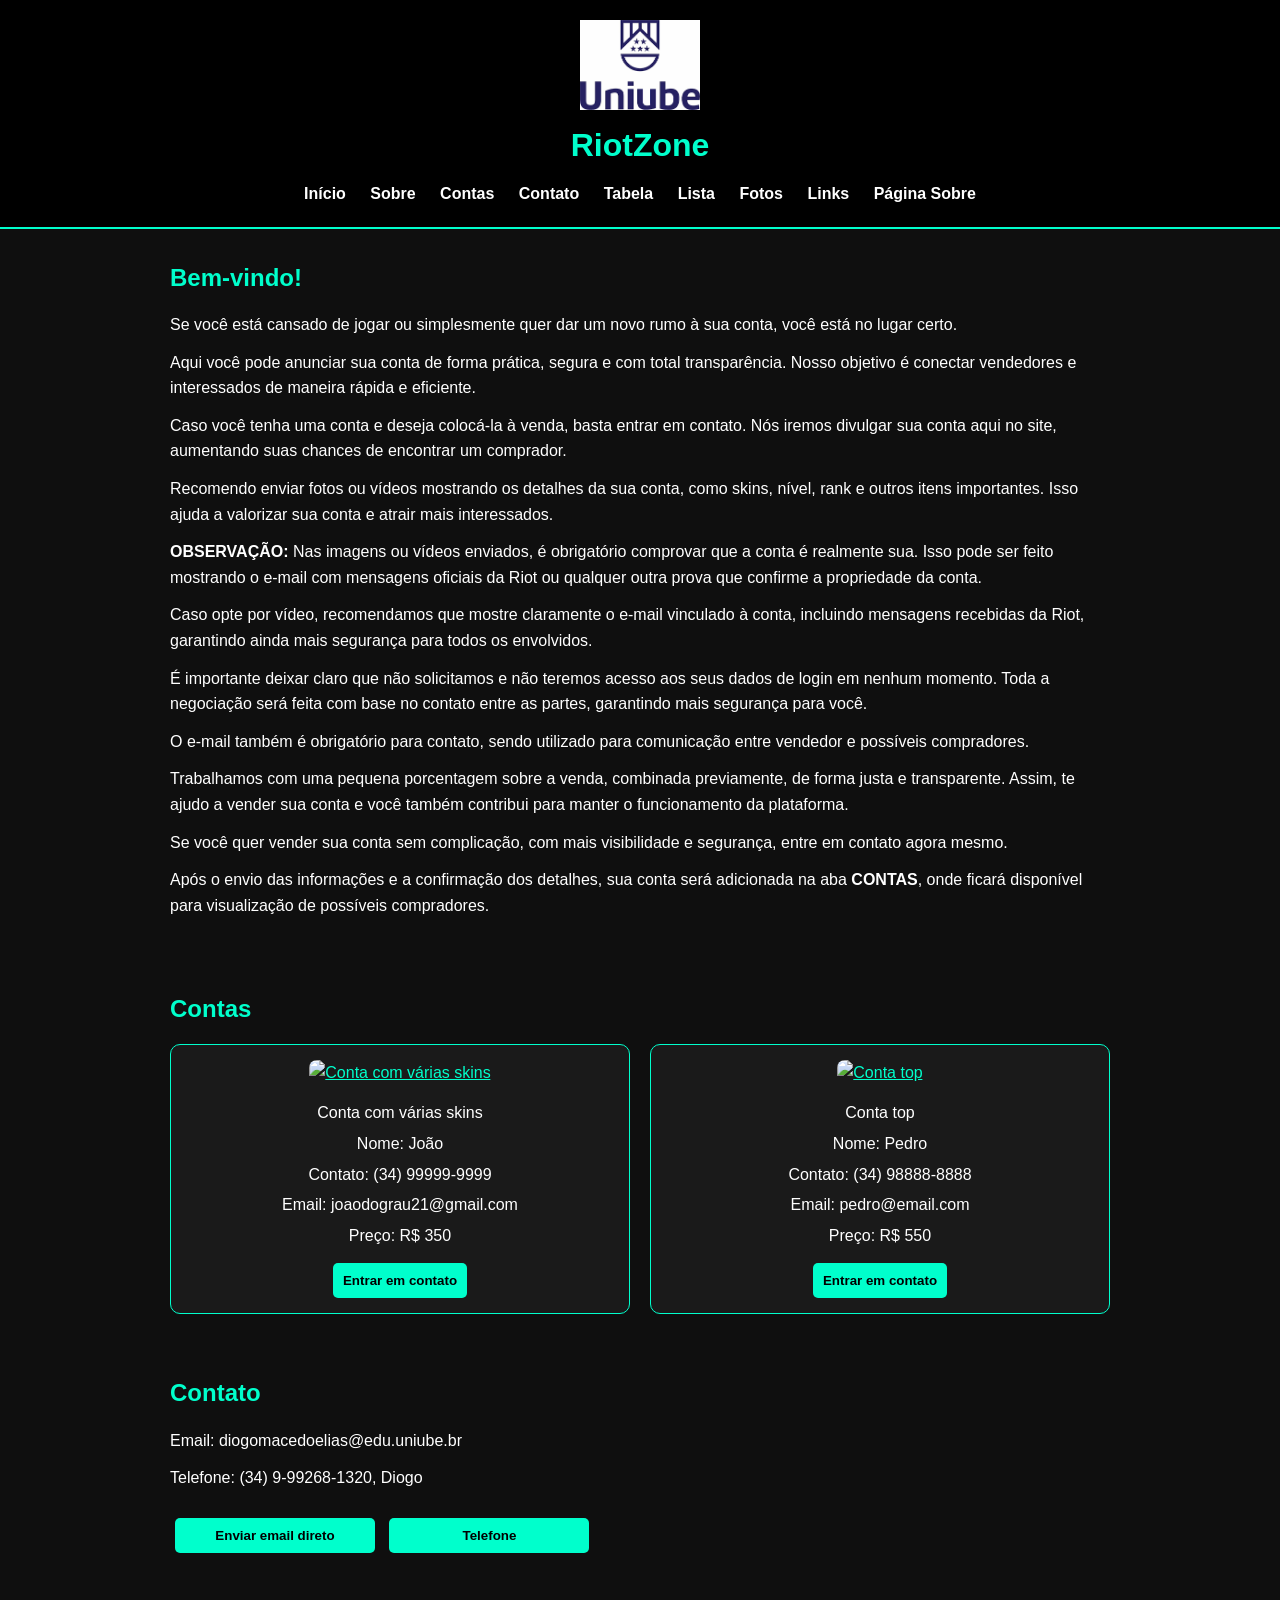
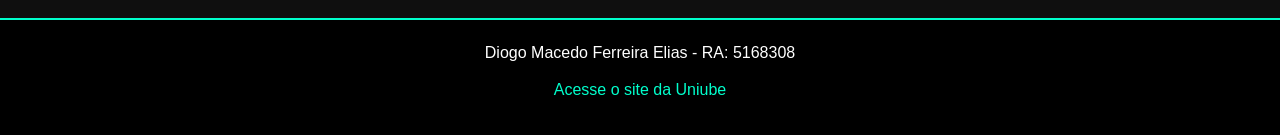
==== index.html @ e69d7495 "Update index.html" ====
<!DOCTYPE html> 
<html lang="pt-br">
<head>
    <!-- Google tag (gtag.js) -->
<script async src="https://www.googletagmanager.com/gtag/js?id=G-H2RZKGH2FG"></script>
<script>
  window.dataLayer = window.dataLayer || [];
  function gtag(){dataLayer.push(arguments);}
  gtag('js', new Date());

  gtag('config', 'G-H2RZKGH2FG');
</script>
    <!-- Google tag (gtag.js) -->
<script async src="https://www.googletagmanager.com/gtag/js?id=G-H2RZKGH2FG"></script>
<script>
  window.dataLayer = window.dataLayer || [];
  function gtag(){dataLayer.push(arguments);}
  gtag('js', new Date());

  gtag('config', 'G-H2RZKGH2FG');
</script>
    <meta charset="UTF-8">
    <meta name="viewport" content="width=device-width, initial-scale=1.0">
    <title>RiotZone</title>
    <link rel="stylesheet" href="style.css">
</head>

<body>

<header id="inicio">
    <img src="logo.png" width="120" alt="Logo Uniube">
    <h1>RiotZone</h1>

    <nav>
        <a href="index.html">Início</a>
        <a href="#sobre">Sobre</a>
        <a href="#contas">Contas</a>
        <a href="#contato">Contato</a>
        <a href="tabela.html">Tabela</a>
        <a href="lista.html">Lista</a>
        <a href="fotos.html">Fotos</a>
        <a href="links.html">Links</a>
        <a href="sobre.html">Página Sobre</a>
    </nav>
</header>

<section id="sobre">
    <h2>Bem-vindo!</h2>

    <p>Se você está cansado de jogar ou simplesmente quer dar um novo rumo à sua conta, você está no lugar certo.</p>

    <p>Aqui você pode anunciar sua conta de forma prática, segura e com total transparência. Nosso objetivo é conectar vendedores e interessados de maneira rápida e eficiente.</p>

    <p>Caso você tenha uma conta e deseja colocá-la à venda, basta entrar em contato. Nós iremos divulgar sua conta aqui no site, aumentando suas chances de encontrar um comprador.</p>

    <p>Recomendo enviar fotos ou vídeos mostrando os detalhes da sua conta, como skins, nível, rank e outros itens importantes. Isso ajuda a valorizar sua conta e atrair mais interessados.</p>

    <p><strong>OBSERVAÇÃO:</strong> Nas imagens ou vídeos enviados, é obrigatório comprovar que a conta é realmente sua. Isso pode ser feito mostrando o e-mail com mensagens oficiais da Riot ou qualquer outra prova que confirme a propriedade da conta.</p>

    <p>Caso opte por vídeo, recomendamos que mostre claramente o e-mail vinculado à conta, incluindo mensagens recebidas da Riot, garantindo ainda mais segurança para todos os envolvidos.</p>

    <p>É importante deixar claro que não solicitamos e não teremos acesso aos seus dados de login em nenhum momento. Toda a negociação será feita com base no contato entre as partes, garantindo mais segurança para você.</p>

    <p>O e-mail também é obrigatório para contato, sendo utilizado para comunicação entre vendedor e possíveis compradores.</p>

    <p>Trabalhamos com uma pequena porcentagem sobre a venda, combinada previamente, de forma justa e transparente. Assim, te ajudo a vender sua conta e você também contribui para manter o funcionamento da plataforma.</p>

    <p>Se você quer vender sua conta sem complicação, com mais visibilidade e segurança, entre em contato agora mesmo.</p>

    <p>Após o envio das informações e a confirmação dos detalhes, sua conta será adicionada na aba <strong>CONTAS</strong>, onde ficará disponível para visualização de possíveis compradores.</p>
</section>

<section id="contas">
    <h2>Contas</h2>

    <div id="lista-contas">
        <div class="card">
            <a href="https://static.wikia.nocookie.net/valorant/images/f/f1/Weapon_Skins.png" target="_blank">
                <img src="https://static.wikia.nocookie.net/valorant/images/f/f1/Weapon_Skins.png" alt="Conta com várias skins">
            </a>
            <p>Conta com várias skins</p>
            <p>Nome: João</p>
            <p>Contato: (34) 99999-9999</p>
            <p>Email: joaodograu21@gmail.com</p>
            <p>Preço: R$ 350</p>
            <button onclick="window.open('https://wa.me/553499999999?text=Olá,%20gostaria%20de%20mais%20informações%20sobre%20a%20conta!', '_blank')">
                Entrar em contato
            </button>
        </div>

        <div class="card">
            <a href="https://http2.mlstatic.com/D_NQ_NP_926245-MLB74349079459_022024-O.webp" target="_blank">
                <img src="https://http2.mlstatic.com/D_NQ_NP_926245-MLB74349079459_022024-O.webp" alt="Conta top">
            </a>
            <p>Conta top</p>
            <p>Nome: Pedro</p>
            <p>Contato: (34) 98888-8888</p>
            <p>Email: pedro@email.com</p>
            <p>Preço: R$ 550</p>
            <button onclick="window.open('https://wa.me/5534988888888?text=Olá,%20gostaria%20de%20mais%20informações%20sobre%20a%20conta!', '_blank')">
                Entrar em contato
            </button>
        </div>
    </div>
</section>

<section id="contato">
    <h2>Contato</h2>
    <p>Email: diogomacedoelias@edu.uniube.br</p>
    <p>Telefone: (34) 9-99268-1320, Diogo</p>

    <a href="https://mail.google.com/mail/?view=cm&to=diogomacedoelias00@gmail.com" target="_blank">
        <button>Enviar email direto</button>
    </a>

    <a href="https://wa.me/5534992681320" target="_blank">
        <button>Telefone</button>
    </a>
</section>

<footer>
    <p>Diogo Macedo Ferreira Elias - RA: 5168308</p>
    <p>
        <a href="https://www.uniube.br" target="_blank">
            Acesse o site da Uniube
        </a>
    </p>
</footer>

</body>
</html>
---- style.css ----
/* RESET */
* {
    margin: 0;
    padding: 0;
    box-sizing: border-box;
}

/* BODY */
body {
    font-family: Arial, sans-serif;
    background-color: #0f0f0f;
    color: #ffffff;
    line-height: 1.6;
}

/* HEADER */
header {
    background: #000;
    padding: 20px;
    text-align: center;
    border-bottom: 2px solid #00ffcc;
}

header img {
    display: block;
    margin: 0 auto 10px;
}

header h1 {
    color: #00ffcc;
    margin-bottom: 10px;
}

/* NAV */
nav {
    margin-top: 10px;
}

nav a {
    color: #ffffff;
    text-decoration: none;
    margin: 0 10px;
    font-weight: bold;
    transition: 0.3s;
}

nav a:hover {
    color: #00ffcc;
}

/* SECTIONS */
section {
    padding: 30px;
    max-width: 1000px;
    margin: auto;
}

/* TITLES */
h1, h2 {
    color: #00ffcc;
    margin-bottom: 15px;
}

p {
    margin-bottom: 12px;
}

/* CONTAS GRID */
#lista-contas {
    display: grid;
    grid-template-columns: repeat(auto-fit, minmax(250px, 1fr));
    gap: 20px;
}

/* CARD */
.card {
    background: #1a1a1a;
    border: 1px solid #00ffcc;
    border-radius: 10px;
    padding: 15px;
    text-align: center;
    transition: 0.3s;
}

.card:hover {
    transform: scale(1.03);
    box-shadow: 0 0 15px #00ffcc;
}

/* IMAGEM */
.card img {
    width: 100%;
    border-radius: 8px;
    margin-bottom: 10px;
}

/* TEXTO CARD */
.card p {
    margin: 5px 0;
}

/* BOTÃO */
button {
    background: #00ffcc;
    color: #000;
    border: none;
    padding: 10px;
    margin-top: 10px;
    cursor: pointer;
    border-radius: 5px;
    font-weight: bold;
    transition: 0.3s;
}

button:hover {
    background: #00ccaa;
}

/* CONTATO */
#contato a {
    display: inline-block;
    margin: 5px;
}

#contato a button {
    width: 200px;
}

/* FORM */
form {
    max-width: 500px;
    margin: 20px auto;
}

input, textarea {
    width: 100%;
    padding: 10px;
    border: 1px solid #00ffcc;
    border-radius: 5px;
    background: #111;
    color: #fff;
    margin-bottom: 10px;
}

textarea {
    min-height: 120px;
    resize: vertical;
}

/* TABELA */
table {
    width: 100%;
    max-width: 800px;
    margin: 20px auto;
    border-collapse: collapse;
    background: #1a1a1a;
}

th, td {
    border: 1px solid #00ffcc;
    padding: 12px;
    text-align: center;
}

th {
    background: #000;
    color: #00ffcc;
}

/* LISTAS */
ul, ol {
    max-width: 600px;
    margin: 20px auto;
    text-align: left;
    padding-left: 20px;
}

/* LINKS GERAIS */
a {
    color: #00ffcc;
}

a:hover {
    color: #ffffff;
}

/* FOOTER */
footer {
    background: #000;
    text-align: center;
    padding: 20px;
    border-top: 2px solid #00ffcc;
    margin-top: 30px;
}

footer a {
    color: #00ffcc;
    text-decoration: none;
}

/* RESPONSIVO */
@media (max-width: 600px) {
    nav a {
        display: block;
        margin: 5px 0;
    }

    #contato a button {
        width: 100%;
    }
}
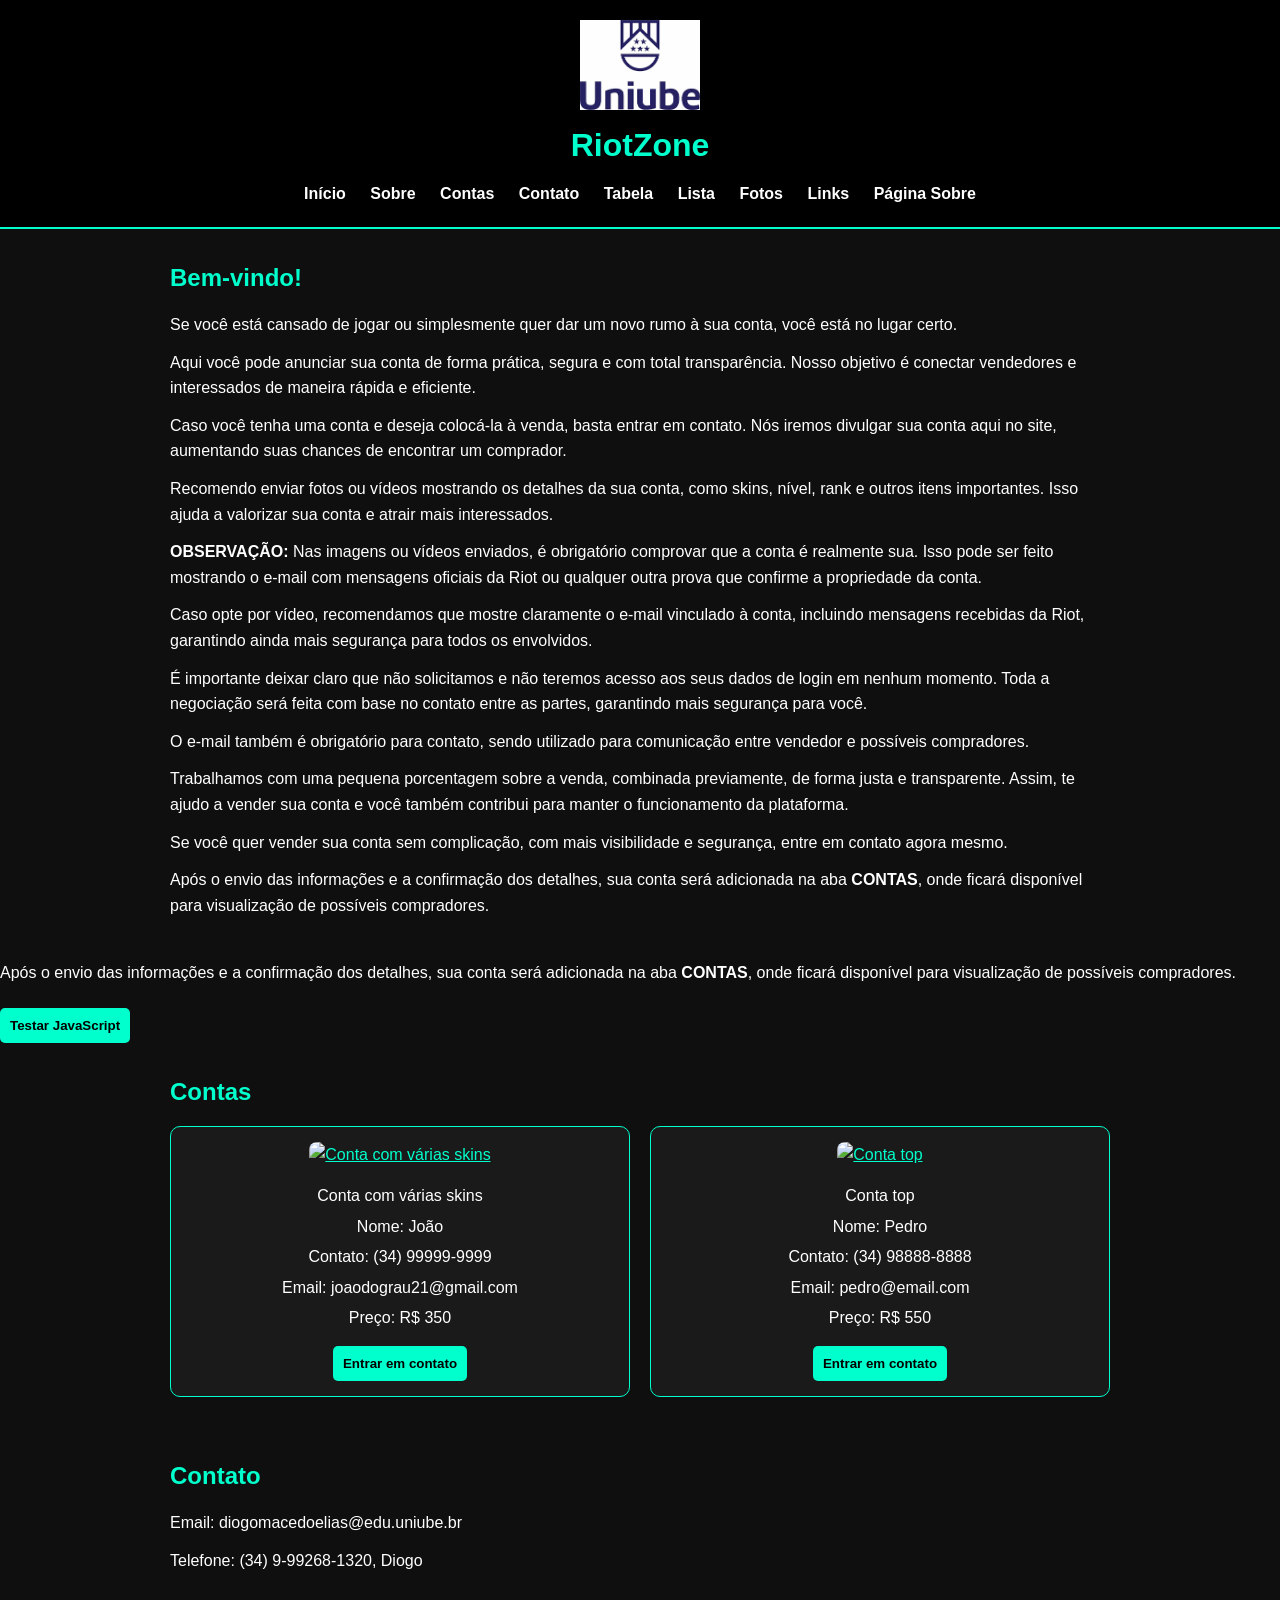
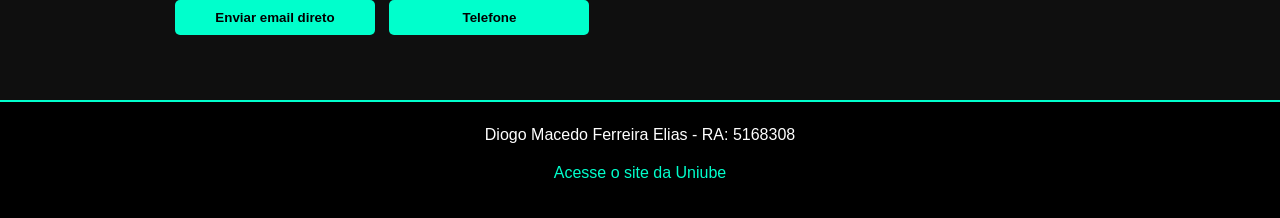
==== commit b2b4bb91: "Update index.html" ====
--- a/index.html
+++ b/index.html
@@ -1,24 +1,31 @@
 <!DOCTYPE html> 
 <html lang="pt-br">
 <head>
+    <!-- Google tag (gtag.js) -->
+<script async src="https://www.googletagmanager.com/gtag/js?id=G-5P6KQJ7KKT"></script>
+<script>
+  window.dataLayer = window.dataLayer || [];
+  function gtag(){dataLayer.push(arguments);}
+  gtag('js', new Date());
+
+  gtag('config', 'G-5P6KQJ7KKT');
+</script>
+    <!-- Google Tag Manager -->
+<script>(function(w,d,s,l,i){w[l]=w[l]||[];w[l].push({'gtm.start':
+new Date().getTime(),event:'gtm.js'});var f=d.getElementsByTagName(s)[0],
+j=d.createElement(s),dl=l!='dataLayer'?'&l='+l:'';j.async=true;j.src=
+'https://www.googletagmanager.com/gtm.js?id='+i+dl;f.parentNode.insertBefore(j,f);
+})(window,document,'script','dataLayer','GTM-KKLBBCS6');</script>
+<!-- End Google Tag Manager -->
     <!-- Google tag (gtag.js) -->
 <script async src="https://www.googletagmanager.com/gtag/js?id=G-H2RZKGH2FG"></script>
 <script>
   window.dataLayer = window.dataLayer || [];
   function gtag(){dataLayer.push(arguments);}
   gtag('js', new Date());
+ gtag('config', 'G-H2RZKGH2FG');
+</script>   
 
-  gtag('config', 'G-H2RZKGH2FG');
-</script>
-    <!-- Google tag (gtag.js) -->
-<script async src="https://www.googletagmanager.com/gtag/js?id=G-H2RZKGH2FG"></script>
-<script>
-  window.dataLayer = window.dataLayer || [];
-  function gtag(){dataLayer.push(arguments);}
-  gtag('js', new Date());
-
-  gtag('config', 'G-H2RZKGH2FG');
-</script>
     <meta charset="UTF-8">
     <meta name="viewport" content="width=device-width, initial-scale=1.0">
     <title>RiotZone</title>
@@ -26,6 +33,10 @@
 </head>
 
 <body>
+    <!-- Google Tag Manager (noscript) -->
+<noscript><iframe src="https://www.googletagmanager.com/ns.html?id=GTM-KKLBBCS6"
+height="0" width="0" style="display:none;visibility:hidden"></iframe></noscript>
+<!-- End Google Tag Manager (noscript) -->
 
 <header id="inicio">
     <img src="logo.png" width="120" alt="Logo Uniube">
@@ -69,7 +80,15 @@
 
     <p>Após o envio das informações e a confirmação dos detalhes, sua conta será adicionada na aba <strong>CONTAS</strong>, onde ficará disponível para visualização de possíveis compradores.</p>
 </section>
+    
+<p>Após o envio das informações e a confirmação dos detalhes, sua conta será adicionada na aba <strong>CONTAS</strong>, onde ficará disponível para visualização de possíveis compradores.</p>
 
+<button onclick="mostrarMensagem()">
+    Testar JavaScript
+</button>
+
+</section>
+    
 <section id="contas">
     <h2>Contas</h2>
 
@@ -126,6 +145,7 @@
         </a>
     </p>
 </footer>
+<script src="script.js"></script>
 
 </body>
 </html>
--- a/style.css
+++ b/style.css
@@ -208,4 +208,55 @@
     #contato a button {
         width: 100%;
     }
-}+}
+@media (max-width: 768px) {
+
+    header {
+        padding: 20px;
+    }
+
+    nav a {
+        display: block;
+        margin: 10px 0;
+        font-size: 16px;
+    }
+
+    section {
+        padding: 60px 20px;
+    }
+
+    #lista-contas {
+        flex-direction: column;
+        align-items: center;
+    }
+
+    .card {
+        width: 90%;
+        max-width: 300px;
+    }
+
+    .card img {
+        width: 100%;
+        height: auto;
+    }
+
+    h1 {
+        font-size: 28px;
+    }
+
+    h2 {
+        font-size: 24px;
+    }
+
+    p {
+        font-size: 16px;
+    }
+
+    button {
+        width: 100%;
+    }
+
+    footer {
+        padding: 15px;
+    }
+}
